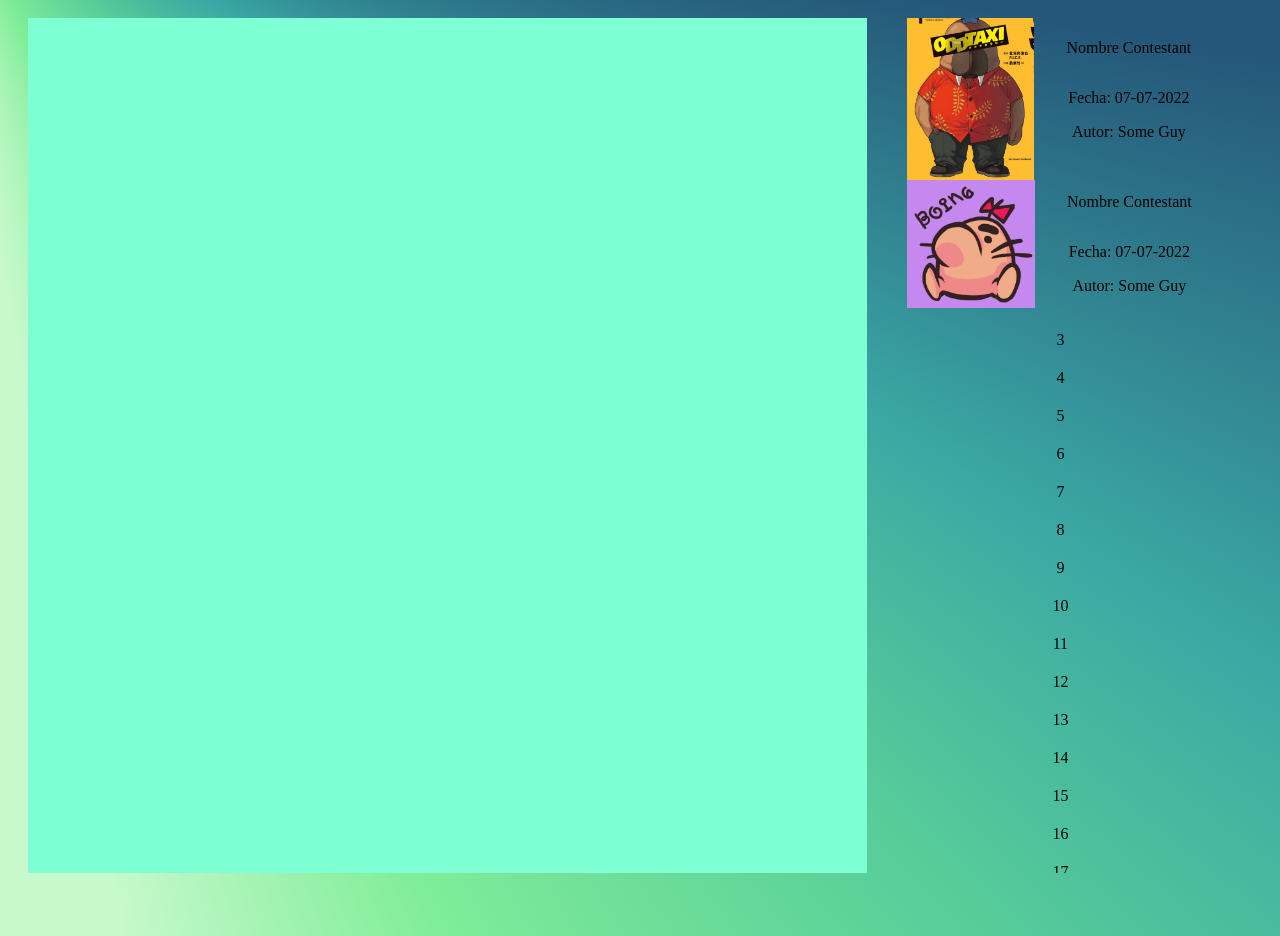
==== index.html @ 002ae38d "1" ====
<!DOCTYPE html>
<html lang="en">
<head>
    <meta charset="UTF-8">
    <meta name="viewport" content="width=device-width, initial-scale=1.0">
    <link rel="stylesheet" href="./style.css">
    <title>Document</title>
</head>
<body>
    <div class="createTemplate-view">
        <div class="api-search-results">
        </div>
        <div class="selected-contestants-list">
            
            
            <div class="contestant-list-item" >
                
                <div class="portada">
                    <img id=img-test src="./poster.jpg" alt="";>
                </div>
                <div class="titulo">
                    <p>Nombre Contestant</p>
                </div>
                <div class="info">
                    <p>Fecha: 07-07-2022</p>
                    <p>Autor: Some Guy</p>
                </div>
            </div>
            <div class="contestant-list-item" >
                <div class="portada">
                    <img id=img-test src="./BOING.png" alt="";>
                </div>
                <div class="titulo">
                    <p>Nombre Contestant</p>
                </div>
                <div class="info">
                    <p>Fecha: 07-07-2022</p>
                    <p>Autor: Some Guy</p>
                </div>
            </div>
            <div class="flex-items">3</div>
            <div class="flex-items">4</div>
            <div class="flex-items">5</div>
            <div class="flex-items">6</div>
            <div class="flex-items">7</div>
            <div class="flex-items">8</div>
            <div class="flex-items">9</div>
            <div class="flex-items">10</div>
            <div class="flex-items">11</div>
            <div class="flex-items">12</div>
            <div class="flex-items">13</div>
            <div class="flex-items">14</div>
            <div class="flex-items">15</div>
            <div class="flex-items">16</div>
            <div class="flex-items">17</div>
            <div class="flex-items">18</div>
        </div>
    </div>
    
    
    
</body>
</html>
---- style.css ----
body{
    width: 100vw;
    height: 100vh;
    overflow: hidden;
    padding: 10px;

    background: conic-gradient(
        from 84deg at -6% -19%,
        rgba(37, 87, 122, 1) 16deg,
        rgba(59, 168, 164, 1) 38deg,
        rgba(87, 204, 153, 1) 52deg,
        rgba(128, 237, 153, 1) 71deg,
        rgba(199, 249, 204, 1) 86deg
    );
    background-blend-mode: normal;
}
    /* 
    .bg-box{
        width: inherit;
        height: inherit;
        background-color: grey;
        border: solid black 4px;
        opacity: 20%;
        border-radius: 25px;
        
    } */

.createTemplate-view{
    height:95vh;
    width:95vw;
    display: flex; 
    flex-direction: row;
    flex-wrap: nowrap;
    justify-content: space-around;
    align-items: stretch;
    gap: 10px;
}

.api-search-results{
    flex-basis: 720px;      
    flex-grow: 0.75;
    flex-shrink: 0.5;
    display: block;


    background-color: aquamarine;
    height:inherit;
    width: 50%;
}


.selected-contestants-list {

    display: inline-flex;
    flex-direction: column;
    flex-wrap: nowrap;
    justify-content: flex-start;
    align-items: stretch;
    align-content: stretch;
    overflow-y: scroll;
    gap: 10px; /*hacer relativo despues*/

    /*estilo separado de los campos de flexbox*/
    height:inherit;/*hacer relativo despues*/
    
    
  }

.flex-items{
    display: block;
    flex-grow: 0;
    flex-shrink: 1;
    flex-basis: auto;
    align-self: auto;
    order: 0;

    /*estilo separado de los campos de flexitem*/
    text-align: center;
    margin: 5px;
 
}

.contestant-list-item {  
    display: grid;
    text-align: center;
    margin: 5px;
    grid-template-columns: 0.7fr 1.3fr;
    grid-template-rows: 0.2fr 0.2fr;
    gap: 0px 0px;
    grid-auto-flow: row;
    grid-template-areas:
      "portada titulo"
      "portada info";
  }
  
.portada {
    grid-area: portada; 
    margin: 5px;
    align-self: center;
    
}

.portada > img{ 
    max-width: 10vw;
    min-height: 50px;
    max-height: 20vh;
    display: block;
    margin: auto;
}
    
  
.titulo {
    grid-area: titulo;
    text-wrap: nowrap;
    
}
  
.info {
    grid-area: info;
}
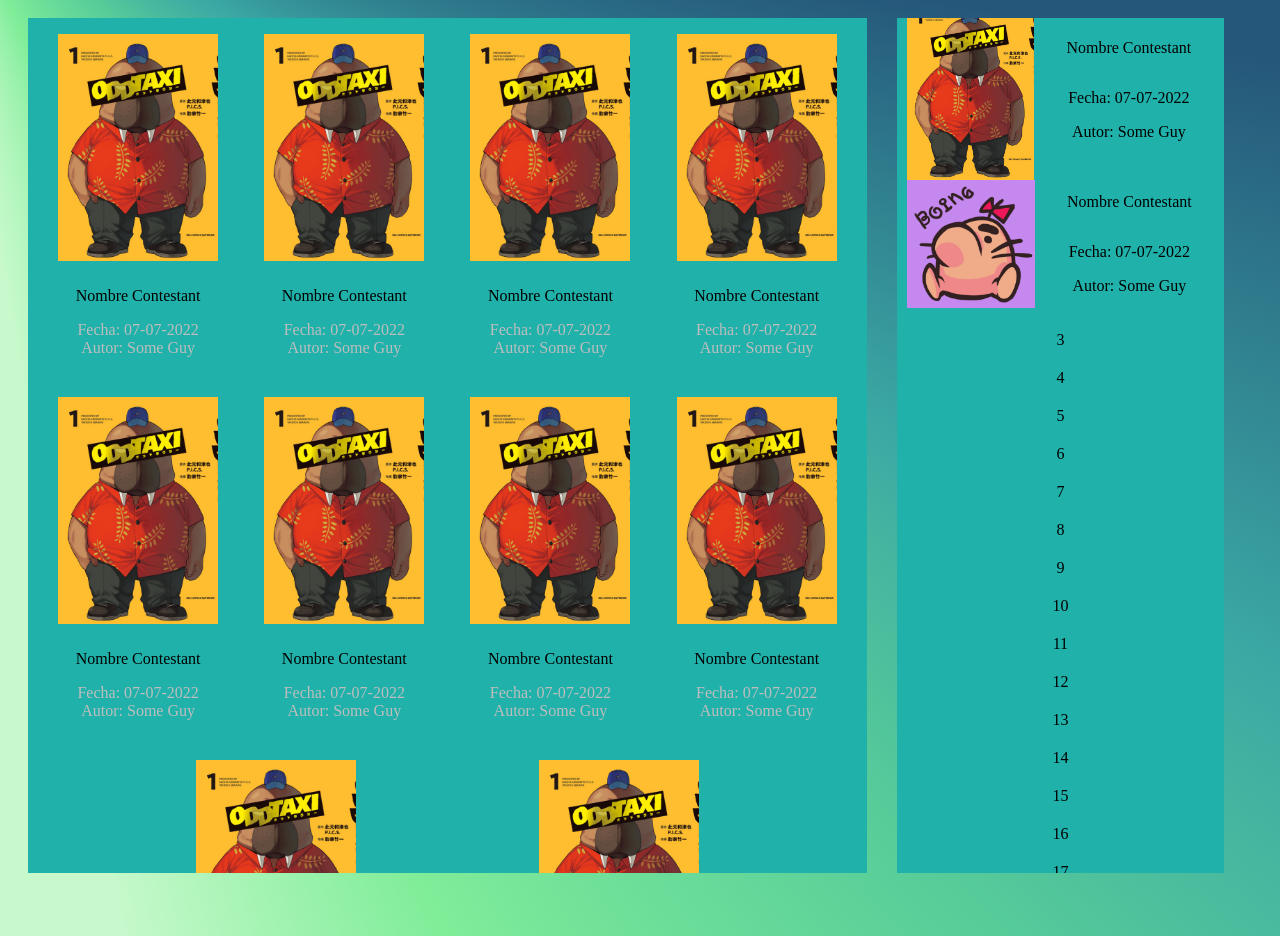
==== commit 13e28c7c: "Ajustes + Elementos searchresult agregados" ====
--- a/index.html
+++ b/index.html
@@ -8,9 +8,70 @@
 </head>
 <body>
     <div class="createTemplate-view">
-        <div class="api-search-results">
-        </div>
-        <div class="selected-contestants-list">
+        <section class="api-search-results">
+            <section class="contestant-card-small">
+                <img class="cover-img" src="./poster.jpg" alt="Cover Image"><br>
+                <p class="card-name">Nombre Contestant</p>
+                <p class="card-info">Fecha: 07-07-2022 <br> Autor: Some Guy</p>
+                
+            </section>
+            <section class="contestant-card-small">
+                <img class="cover-img" src="./poster.jpg" alt="Cover Image"><br>
+                <p class="card-name">Nombre Contestant</p>
+                <p class="card-info">Fecha: 07-07-2022 <br> Autor: Some Guy</p>
+                
+            </section>
+            <section class="contestant-card-small">
+                <img class="cover-img" src="./poster.jpg" alt="Cover Image"><br>
+                <p class="card-name">Nombre Contestant</p>
+                <p class="card-info">Fecha: 07-07-2022 <br> Autor: Some Guy</p>
+                
+            </section>
+            <section class="contestant-card-small">
+                <img class="cover-img" src="./poster.jpg" alt="Cover Image"><br>
+                <p class="card-name">Nombre Contestant</p>
+                <p class="card-info">Fecha: 07-07-2022 <br> Autor: Some Guy</p>
+                
+            </section>  
+            <section class="contestant-card-small">
+                <img class="cover-img" src="./poster.jpg" alt="Cover Image"><br>
+                <p class="card-name">Nombre Contestant</p>
+                <p class="card-info">Fecha: 07-07-2022 <br> Autor: Some Guy</p>
+                
+            </section>  
+            <section class="contestant-card-small">
+                <img class="cover-img" src="./poster.jpg" alt="Cover Image"><br>
+                <p class="card-name">Nombre Contestant</p>
+                <p class="card-info">Fecha: 07-07-2022 <br> Autor: Some Guy</p>
+                
+            </section>
+            <section class="contestant-card-small">
+                <img class="cover-img" src="./poster.jpg" alt="Cover Image"><br>
+                <p class="card-name">Nombre Contestant</p>
+                <p class="card-info">Fecha: 07-07-2022 <br> Autor: Some Guy</p>
+                
+            </section>
+            <section class="contestant-card-small">
+                <img class="cover-img" src="./poster.jpg" alt="Cover Image"><br>
+                <p class="card-name">Nombre Contestant</p>
+                <p class="card-info">Fecha: 07-07-2022 <br> Autor: Some Guy</p>
+                
+            </section>
+            <section class="contestant-card-small">
+                <img class="cover-img" src="./poster.jpg" alt="Cover Image"><br>
+                <p class="card-name">Nombre Contestant</p>
+                <p class="card-info">Fecha: 07-07-2022 <br> Autor: Some Guy</p>
+                
+            </section>  
+            <section class="contestant-card-small">
+                <img class="cover-img" src="./poster.jpg" alt="Cover Image"><br>
+                <p class="card-name">Nombre Contestant</p>
+                <p class="card-info">Fecha: 07-07-2022 <br> Autor: Some Guy</p>
+                
+            </section>  
+           
+        </section>
+        <section class="selected-contestants-list">
             
             
             <div class="contestant-list-item" >
@@ -26,18 +87,18 @@
                     <p>Autor: Some Guy</p>
                 </div>
             </div>
-            <div class="contestant-list-item" >
-                <div class="portada">
+            <section class="contestant-list-item" >
+                <section class="portada">
                     <img id=img-test src="./BOING.png" alt="";>
-                </div>
-                <div class="titulo">
+                </section>
+                <section class="titulo">
                     <p>Nombre Contestant</p>
-                </div>
-                <div class="info">
+                </section>
+                <section class="info">
                     <p>Fecha: 07-07-2022</p>
                     <p>Autor: Some Guy</p>
-                </div>
-            </div>
+                </section>
+            </section>
             <div class="flex-items">3</div>
             <div class="flex-items">4</div>
             <div class="flex-items">5</div>
@@ -54,7 +115,7 @@
             <div class="flex-items">16</div>
             <div class="flex-items">17</div>
             <div class="flex-items">18</div>
-        </div>
+        </section>
     </div>
     
     
--- a/style.css
+++ b/style.css
@@ -1,7 +1,7 @@
 body{
-    width: 100vw;
+    width: 100vw; /*esto es un porcentaje? es la unidad adecuada?*/
     height: 100vh;
-    overflow: hidden;
+    overflow: hidden; /*para que no trate de scrollear*/
     padding: 10px;
 
     background: conic-gradient(
@@ -14,38 +14,57 @@
     );
     background-blend-mode: normal;
 }
-    /* 
-    .bg-box{
-        width: inherit;
-        height: inherit;
-        background-color: grey;
-        border: solid black 4px;
-        opacity: 20%;
-        border-radius: 25px;
-        
-    } */
 
 .createTemplate-view{
-    height:95vh;
-    width:95vw;
     display: flex; 
     flex-direction: row;
     flex-wrap: nowrap;
     justify-content: space-around;
     align-items: stretch;
-    gap: 10px;
+    gap: 10px; /*hacer relativo despues*/
+
+    /*otros*/
+    height:95vh; /*no se si es la unidad adecuada*/
+    width:95vw;
+    
 }
 
 .api-search-results{
-    flex-basis: 720px;      
-    flex-grow: 0.75;
-    flex-shrink: 0.5;
-    display: block;
+    flex-basis: 720px;  /*no entiendo como usar esto y no funciona como quiero*/ 
+    flex-grow: 0.75;    /*no entiendo como usar esto y no funciona como quiero*/ 
+    flex-shrink: 0.5;   /*no entiendo como usar esto y no funciona como quiero*/ 
+    display: flex; /*por ahí mas tarde se convierte en un flex o grid*/
+    flex-direction: row;
+    flex-wrap: wrap;
+    align-content: flex-start;
+    justify-content: space-evenly;
+    overflow-y: scroll;
 
+    /*otros*/
+    background-color: lightseagreen;
+    height:inherit; /*creo que esto es efectivo (?*/
+}
 
-    background-color: aquamarine;
-    height:inherit;
-    width: 50%;
+.contestant-card-small{
+    display: flex;
+    flex-direction: column;
+    flex-wrap: nowrap;
+    align-items:  center;
+    padding: 1rem;
+}
+.cover-img{
+    width: 10rem;
+}
+
+.card-name{
+    margin-top: 0.5rem;
+    margin-bottom: 0.5rem;
+}
+.card-info{
+    color: rgb(189, 189, 189);
+    margin-top: 0.5rem;
+    margin-bottom: 0.5rem;
+    text-align: center;
 }
 
 
@@ -61,9 +80,8 @@
     gap: 10px; /*hacer relativo despues*/
 
     /*estilo separado de los campos de flexbox*/
-    height:inherit;/*hacer relativo despues*/
-    
-    
+    height:inherit; /*creo que esto es efectivo (?*/
+    background-color: #20b2aa;
   }
 
 .flex-items{
@@ -76,14 +94,14 @@
 
     /*estilo separado de los campos de flexitem*/
     text-align: center;
-    margin: 5px;
+    margin: 5px; /*hacer relativo despues*/
  
 }
 
 .contestant-list-item {  
     display: grid;
     text-align: center;
-    margin: 5px;
+    margin: 5px; /*hacer relativo despues*/
     grid-template-columns: 0.7fr 1.3fr;
     grid-template-rows: 0.2fr 0.2fr;
     gap: 0px 0px;
@@ -95,7 +113,7 @@
   
 .portada {
     grid-area: portada; 
-    margin: 5px;
+    margin: 5px; /*hacer relativo despues*/
     align-self: center;
     
 }
